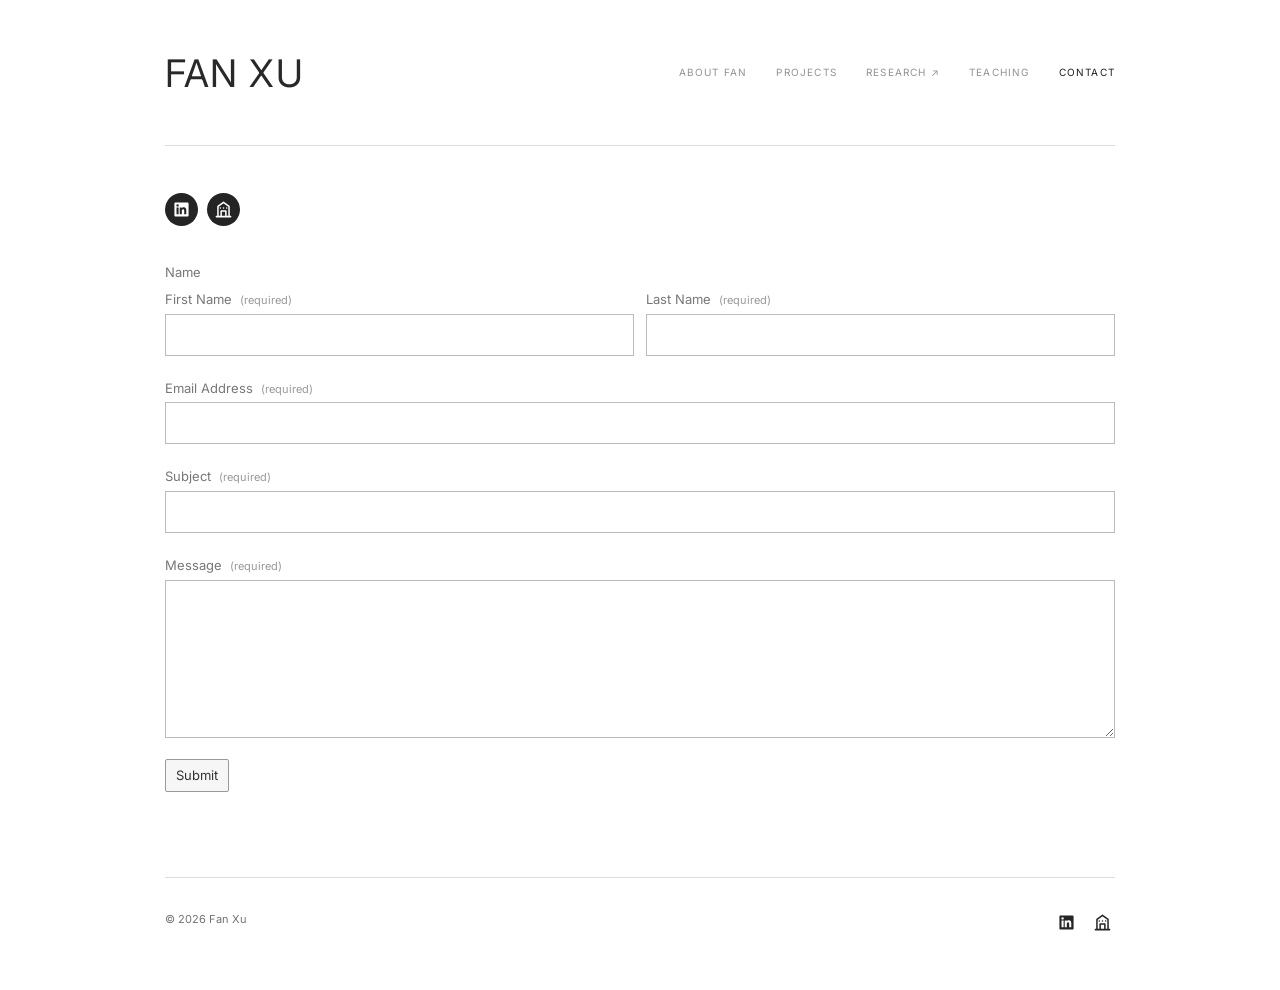
==== contact.html @ 7fd07eca "Add files via upload" ====
<!DOCTYPE html>

<html lang="en"><head><meta charset="utf-8"/><meta content="width=device-width,initial-scale=1" name="viewport"/><meta content="Fan Xu, Ph.D., Assistant Professor of Educational Technology at the University of New Mexico." name="description"/><title>Contact | Fan Xu</title><link href="style.css" rel="stylesheet"/></head><body><div class="site"><header class="header"><a class="wordmark" href="index.html">FAN XU</a><button aria-expanded="false" aria-label="Toggle navigation" class="menu">MENU</button><nav aria-label="Main navigation" class="nav"><a href="index.html">About Fan</a><a href="projects.html">Projects</a><a href="https://scholar.google.com/citations?user=4H2cnKAAAAAJ&amp;hl=en" rel="noopener noreferrer" target="_blank">Research ↗</a><a href="teaching.html">Teaching</a><a class="active" href="contact.html">Contact</a></nav></header><main><div class="contact-social"><a aria-label="LinkedIn" href="https://www.linkedin.com/in/fan-xu-osu3849/" rel="noopener noreferrer" target="_blank" title="LinkedIn"><svg aria-hidden="true" fill="currentColor" height="17" viewbox="0 0 24 24" width="17"><path d="M20.45 2H3.55C2.69 2 2 2.68 2 3.52v16.96c0 .84.69 1.52 1.55 1.52h16.9c.86 0 1.55-.68 1.55-1.52V3.52C22 2.68 21.31 2 20.45 2ZM7.93 18.75H4.98V9.2h2.95v9.55ZM6.46 7.9a1.71 1.71 0 1 1 0-3.42 1.71 1.71 0 0 1 0 3.42Zm12.29 10.85H15.8v-4.64c0-1.11-.02-2.54-1.55-2.54-1.55 0-1.79 1.21-1.79 2.46v4.72H9.51V9.2h2.83v1.3h.04c.4-.75 1.36-1.54 2.79-1.54 2.99 0 3.58 1.97 3.58 4.53v5.26Z"></path></svg></a><a aria-label="UNM faculty profile" href="https://coehs.unm.edu/faculty-staff/profiles/xu-fan.html" rel="noopener noreferrer" target="_blank" title="UNM faculty profile"><svg aria-hidden="true" fill="none" height="19" stroke="currentColor" stroke-linecap="round" stroke-linejoin="round" stroke-width="1.9" viewbox="0 0 24 24" width="19"><path d="M3 21h18M5 21V8l7-5 7 5v13M9 21v-7h6v7M8 10h.01M12 10h.01M16 10h.01"></path></svg></a></div><form action="https://formsubmit.co/xufan.osu@outlook.com" class="contact-form" method="POST"><input name="_subject" type="hidden" value="New message from Fan Xu academic website"/><input name="_captcha" type="hidden" value="true"/><input aria-hidden="true" autocomplete="off" class="form-honey" name="_honey" tabindex="-1" type="text"/><div class="field-group"><div class="field-heading">Name</div><div class="name-row"><label>First Name <span>(required)</span><input autocomplete="given-name" name="First Name" required="" type="text"/></label><label>Last Name <span>(required)</span><input autocomplete="family-name" name="Last Name" required="" type="text"/></label></div></div><label class="field-group">Email Address <span>(required)</span><input autocomplete="email" name="email" required="" type="email"/></label><label class="field-group">Subject <span>(required)</span><input name="Subject" required="" type="text"/></label><label class="field-group">Message <span>(required)</span><textarea name="Message" required="" rows="6"></textarea></label><button class="form-submit" type="submit">Submit</button></form></main><footer><span>© <span id="year">2026</span> Fan Xu</span><div><a aria-label="Fan Xu on LinkedIn" class="footer-icon" href="https://www.linkedin.com/in/fan-xu-osu3849/" rel="noopener noreferrer" target="_blank" title="Fan Xu on LinkedIn"><svg aria-hidden="true" fill="currentColor" height="17" viewbox="0 0 24 24" width="17"><path d="M20.45 2H3.55C2.69 2 2 2.68 2 3.52v16.96c0 .84.69 1.52 1.55 1.52h16.9c.86 0 1.55-.68 1.55-1.52V3.52C22 2.68 21.31 2 20.45 2ZM7.93 18.75H4.98V9.2h2.95v9.55ZM6.46 7.9a1.71 1.71 0 1 1 0-3.42 1.71 1.71 0 0 1 0 3.42Zm12.29 10.85H15.8v-4.64c0-1.11-.02-2.54-1.55-2.54-1.55 0-1.79 1.21-1.79 2.46v4.72H9.51V9.2h2.83v1.3h.04c.4-.75 1.36-1.54 2.79-1.54 2.99 0 3.58 1.97 3.58 4.53v5.26Z"></path></svg></a><a aria-label="Fan Xu UNM faculty profile" class="footer-icon" href="https://coehs.unm.edu/faculty-staff/profiles/xu-fan.html" rel="noopener noreferrer" target="_blank" title="Fan Xu — UNM Faculty Profile"><svg aria-hidden="true" fill="none" height="19" stroke="currentColor" stroke-linecap="round" stroke-linejoin="round" stroke-width="1.9" viewbox="0 0 24 24" width="19"><path d="M3 21h18M5 21V8l7-5 7 5v13M9 21v-7h6v7M8 10h.01M12 10h.01M16 10h.01"></path></svg></a></div></footer></div><script src="script.js"></script></body></html>
---- style.css ----
@import url('https://fonts.googleapis.com/css2?family=Inter:wght@400;500;600;700&display=swap');:root{--ink:#292929;--muted:#737373;--line:#ddd;--bg:#fff}*{box-sizing:border-box}html{scroll-behavior:smooth}body{margin:0;background:var(--bg);color:var(--muted);font-family:Inter,Arial,sans-serif;font-size:13px;line-height:1.75}.site{max-width:1000px;margin:0 auto;padding:0 25px}.header{display:flex;justify-content:space-between;align-items:center;border-bottom:1px solid var(--line);height:146px;gap:20px}.wordmark{font-size:38px;letter-spacing:1.1px;font-weight:400;text-decoration:none;color:var(--ink);white-space:nowrap;line-height:1}.nav{display:flex;gap:29px;align-items:center}.nav a,footer a{font-size:10px;letter-spacing:1.2px;text-transform:uppercase;text-decoration:none;color:#929292;white-space:nowrap}.nav a:hover,.nav a.active{color:#202020}.menu{display:none}main{min-height:590px;padding:47px 0 85px}a{color:inherit}a:hover{color:#222}.about-grid{display:grid;grid-template-columns:250px 1fr;gap:32px;align-items:start}.portrait-placeholder{height:375px;background:#ededeb;display:flex;flex-direction:column;align-items:center;justify-content:center;gap:8px;color:#8b8b8b}.portrait-placeholder span{font-size:20px;letter-spacing:4px}.portrait-placeholder small{font-size:9px;text-align:center;padding:0 12px}.prose p{margin:0 0 16px}.prose strong,.teaching-entry h2{color:#4b4b4b;font-weight:600}.prose a{text-decoration:underline;text-underline-offset:2px}.intro-line{margin:0 0 38px}.projects-grid{display:grid;grid-template-columns:repeat(3,1fr);gap:34px 26px}.project-image{aspect-ratio:1.1;background:#e8e9e8;position:relative;display:flex;align-items:center;justify-content:center;overflow:hidden;padding:22px}.project-image:before{content:'';position:absolute;width:150px;height:150px;border:1px solid currentColor;border-radius:50%;opacity:.35;transform:translate(50px,-15px)}.project-image:after{content:'';position:absolute;width:180px;height:180px;border:1px solid currentColor;transform:rotate(30deg) translate(-25px,35px);opacity:.2}.project-number{position:absolute;left:17px;top:12px;font-size:12px;letter-spacing:1px}.art-label{position:relative;z-index:1;max-width:210px;text-align:center;font-size:19px;font-weight:500;line-height:1.3;color:#3b4248}.ai{background:#dce9e6;color:#597d75}.teachers{background:#f0e9df;color:#a28b74}.literacy{background:#e5e7f1;color:#777f9e}.coding{background:#e8ede2;color:#819675}.vibe{background:#f2e5e4;color:#b38c89}.ct{background:#e6edf0;color:#6d8e9f}.project-card h2{font-size:12px;text-align:center;color:#5b5b5b;font-weight:600;margin:9px 0 2px}.project-card p{font-size:11px;text-align:center;line-height:1.55;margin:0}.funding{margin-top:76px;padding-top:32px;border-top:1px solid var(--line)}.funding h2,.section-title{font-size:19px;font-weight:600;color:#262626;margin:0 0 13px}.funding-grid{display:grid;grid-template-columns:repeat(3,1fr);gap:15px;margin:27px 0 12px}.funding-grid>div{border:1px solid #eee;min-height:125px;display:flex;flex-direction:column;align-items:center;justify-content:center;text-align:center;padding:10px}.logo-text{font-size:28px;font-weight:700;line-height:1.2}.unm{color:#a31931}.nsf{color:#32719a}.explora{color:#438575}.funding-grid small{font-size:10px;line-height:1.6;margin-top:9px}.fineprint{font-size:10px}.teaching-entry{margin-top:27px}.teaching-entry h2{font-size:13px;margin:0}.teaching-entry p{margin:8px 0}.meta{font-style:italic}.contact-links{display:flex;flex-direction:column;align-items:flex-start;gap:12px;margin:34px 0}.contact-links a{font-size:15px;color:#2e2e2e}.contact-note{margin-top:55px}footer{border-top:1px solid var(--line);padding:32px 0 55px;display:flex;justify-content:space-between;gap:20px;font-size:11px}footer>div{display:flex;gap:20px}@media(max-width:750px){.site{padding:0 20px}.header{height:98px}.wordmark{font-size:30px}.menu{display:block;border:0;background:none;font-size:11px;letter-spacing:1px;cursor:pointer}.nav{display:none;position:absolute;top:98px;left:0;right:0;background:#fff;z-index:5;padding:20px;box-shadow:0 8px 12px #00000010;flex-direction:column;align-items:flex-start;gap:18px}.nav.open{display:flex}main{padding-top:30px}.about-grid{grid-template-columns:1fr}.portrait-placeholder{max-width:300px;height:360px}.projects-grid{grid-template-columns:repeat(2,1fr)}.funding-grid{grid-template-columns:1fr 1fr}}@media(max-width:440px){.projects-grid{grid-template-columns:1fr}.project-image{max-height:300px}.funding-grid{grid-template-columns:1fr}footer{flex-direction:column}}
.home-extras{margin-top:75px;padding-top:30px;border-top:1px solid var(--line)}.citation{border-bottom:1px solid #eee;padding:14px 0;font-size:12px}.citation b{font-weight:600;color:#444}.home-extras>p{margin-top:20px}.more-heading{margin-top:50px}.service-block{margin-top:75px;padding-top:26px;border-top:1px solid var(--line)}.service-block p{margin:9px 0}.macao{color:#946d3b}.osu{color:#b22c3b}.project-card p{padding:0 3px}.project-card h2{line-height:1.45}

.project-link{display:block;text-decoration:none;color:inherit}.project-link:hover h2{text-decoration:underline}.project-link:focus-visible{outline:2px solid #444;outline-offset:4px}.back-link{margin:0 0 25px}.back-link a{text-decoration:none}.project-summary{font-size:15px;max-width:700px;margin:24px 0 32px}.detail-placeholder{background:#f1f1ef;color:#888;min-height:320px;display:grid;place-items:center;font-size:13px;letter-spacing:.4px}.funding-detail{border-top:1px solid #ddd;margin-top:65px;padding-top:26px}.funding-detail h2{font-size:19px;color:#333}.funding-source{display:flex;gap:32px;align-items:flex-start;margin-top:26px}.funding-logo{border:1px solid #ddd;min-width:170px;min-height:125px;display:grid;place-items:center;font-size:28px;font-weight:600;color:#555}.funding-source p{margin:0 0 8px}.funding-source strong{color:#444}@media(max-width:600px){.funding-source{flex-direction:column}.funding-logo{min-width:100%;min-height:100px}}

/* Portrait and understated footer icons */
.portrait-photo{display:block;width:100%;height:375px;object-fit:cover;object-position:center center;}
footer>div{display:flex;gap:11px;align-items:center;}
footer .footer-icon{display:inline-flex;width:25px;height:25px;align-items:center;justify-content:center;color:#252525;text-decoration:none;transition:opacity .15s;}
footer .footer-icon:hover{opacity:.55;}
footer .footer-icon:focus-visible{outline:2px solid #333;outline-offset:3px;}
@media(max-width:750px){.portrait-photo{width:250px;max-width:100%;height:375px;}}

/* Duri-inspired contact form */
.contact-social{display:flex;align-items:center;gap:9px;margin:0 0 35px}.contact-social a{display:inline-flex;align-items:center;justify-content:center;width:33px;height:33px;border-radius:50%;background:#242424;color:white}.contact-social a:hover{opacity:.7}.contact-form{max-width:100%;color:#777;font-size:13px}.contact-form .field-group{display:block;margin-bottom:21px}.contact-form .field-heading{margin-bottom:4px}.contact-form .name-row{display:grid;grid-template-columns:1fr 1fr;gap:12px}.contact-form label{display:block}.contact-form label span{font-size:11px;color:#999;margin-left:4px}.contact-form input:not([type=hidden]),.contact-form textarea{display:block;width:100%;border:1px solid #bbb;border-radius:0;background:#fff;font:inherit;color:#333;padding:10px;margin-top:3px;outline-offset:2px}.contact-form input:not([type=hidden]){height:42px}.contact-form textarea{resize:vertical;min-height:115px}.contact-form .form-submit{font:inherit;color:#333;background:#f6f6f6;border:1px solid #999;border-radius:2px;padding:4px 10px;cursor:pointer}.contact-form .form-submit:hover{background:#e8e8e8}.contact-form .form-honey{display:none!important}@media(max-width:500px){.contact-form .name-row{grid-template-columns:1fr;gap:14px}}

/* Shift portrait crop to center the face within the narrow column. */
.portrait-photo{object-position:56% center;}
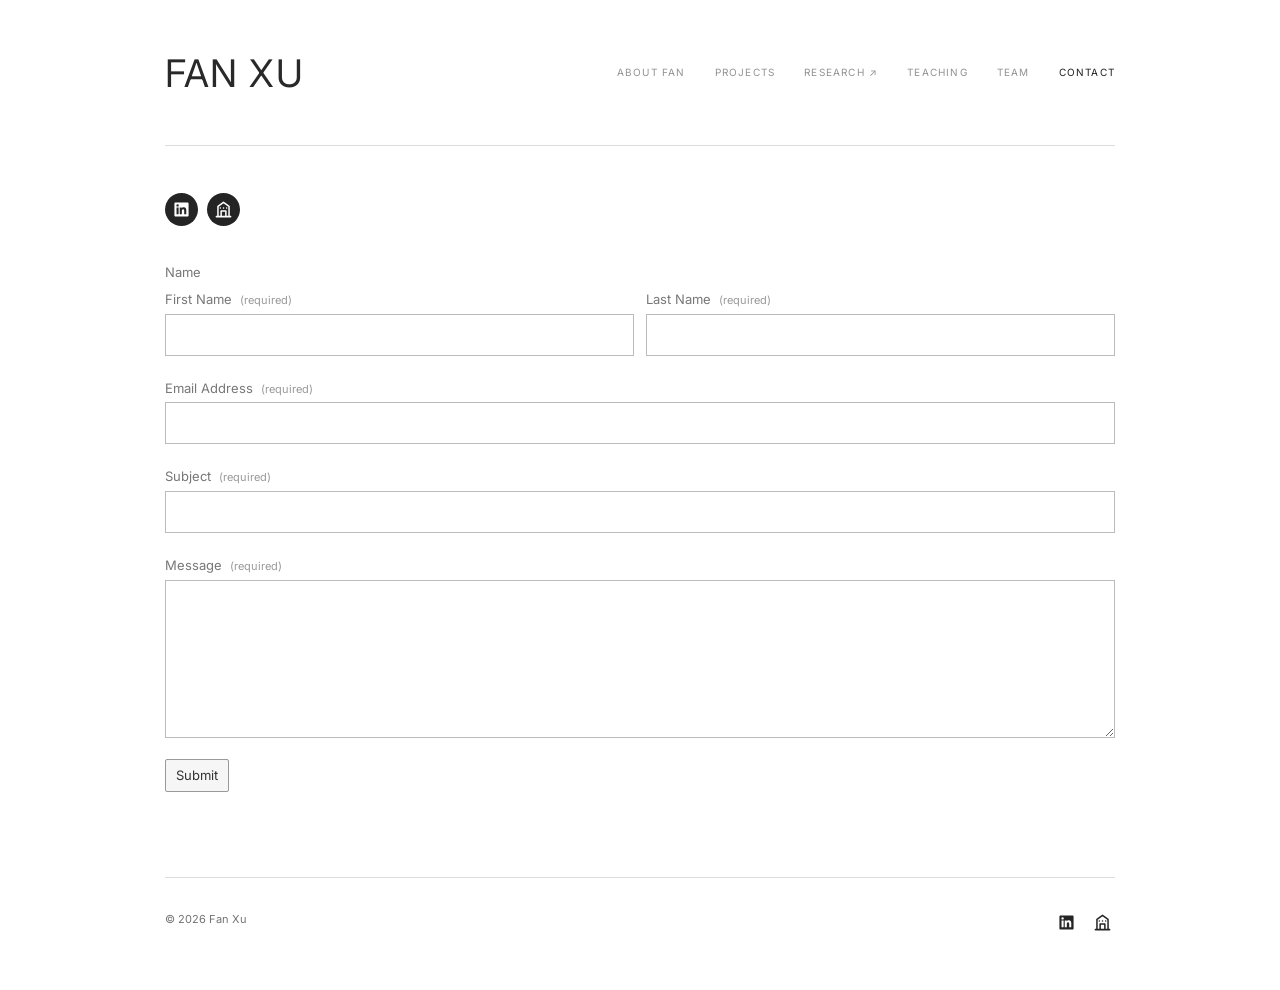
==== commit 40dd1336: "Add files via upload" ====
--- a/contact.html
+++ b/contact.html
@@ -1,3 +1,3 @@
 <!DOCTYPE html>
 
-<html lang="en"><head><meta charset="utf-8"/><meta content="width=device-width,initial-scale=1" name="viewport"/><meta content="Fan Xu, Ph.D., Assistant Professor of Educational Technology at the University of New Mexico." name="description"/><title>Contact | Fan Xu</title><link href="style.css" rel="stylesheet"/></head><body><div class="site"><header class="header"><a class="wordmark" href="index.html">FAN XU</a><button aria-expanded="false" aria-label="Toggle navigation" class="menu">MENU</button><nav aria-label="Main navigation" class="nav"><a href="index.html">About Fan</a><a href="projects.html">Projects</a><a href="https://scholar.google.com/citations?user=4H2cnKAAAAAJ&amp;hl=en" rel="noopener noreferrer" target="_blank">Research ↗</a><a href="teaching.html">Teaching</a><a class="active" href="contact.html">Contact</a></nav></header><main><div class="contact-social"><a aria-label="LinkedIn" href="https://www.linkedin.com/in/fan-xu-osu3849/" rel="noopener noreferrer" target="_blank" title="LinkedIn"><svg aria-hidden="true" fill="currentColor" height="17" viewbox="0 0 24 24" width="17"><path d="M20.45 2H3.55C2.69 2 2 2.68 2 3.52v16.96c0 .84.69 1.52 1.55 1.52h16.9c.86 0 1.55-.68 1.55-1.52V3.52C22 2.68 21.31 2 20.45 2ZM7.93 18.75H4.98V9.2h2.95v9.55ZM6.46 7.9a1.71 1.71 0 1 1 0-3.42 1.71 1.71 0 0 1 0 3.42Zm12.29 10.85H15.8v-4.64c0-1.11-.02-2.54-1.55-2.54-1.55 0-1.79 1.21-1.79 2.46v4.72H9.51V9.2h2.83v1.3h.04c.4-.75 1.36-1.54 2.79-1.54 2.99 0 3.58 1.97 3.58 4.53v5.26Z"></path></svg></a><a aria-label="UNM faculty profile" href="https://coehs.unm.edu/faculty-staff/profiles/xu-fan.html" rel="noopener noreferrer" target="_blank" title="UNM faculty profile"><svg aria-hidden="true" fill="none" height="19" stroke="currentColor" stroke-linecap="round" stroke-linejoin="round" stroke-width="1.9" viewbox="0 0 24 24" width="19"><path d="M3 21h18M5 21V8l7-5 7 5v13M9 21v-7h6v7M8 10h.01M12 10h.01M16 10h.01"></path></svg></a></div><form action="https://formsubmit.co/xufan.osu@outlook.com" class="contact-form" method="POST"><input name="_subject" type="hidden" value="New message from Fan Xu academic website"/><input name="_captcha" type="hidden" value="true"/><input aria-hidden="true" autocomplete="off" class="form-honey" name="_honey" tabindex="-1" type="text"/><div class="field-group"><div class="field-heading">Name</div><div class="name-row"><label>First Name <span>(required)</span><input autocomplete="given-name" name="First Name" required="" type="text"/></label><label>Last Name <span>(required)</span><input autocomplete="family-name" name="Last Name" required="" type="text"/></label></div></div><label class="field-group">Email Address <span>(required)</span><input autocomplete="email" name="email" required="" type="email"/></label><label class="field-group">Subject <span>(required)</span><input name="Subject" required="" type="text"/></label><label class="field-group">Message <span>(required)</span><textarea name="Message" required="" rows="6"></textarea></label><button class="form-submit" type="submit">Submit</button></form></main><footer><span>© <span id="year">2026</span> Fan Xu</span><div><a aria-label="Fan Xu on LinkedIn" class="footer-icon" href="https://www.linkedin.com/in/fan-xu-osu3849/" rel="noopener noreferrer" target="_blank" title="Fan Xu on LinkedIn"><svg aria-hidden="true" fill="currentColor" height="17" viewbox="0 0 24 24" width="17"><path d="M20.45 2H3.55C2.69 2 2 2.68 2 3.52v16.96c0 .84.69 1.52 1.55 1.52h16.9c.86 0 1.55-.68 1.55-1.52V3.52C22 2.68 21.31 2 20.45 2ZM7.93 18.75H4.98V9.2h2.95v9.55ZM6.46 7.9a1.71 1.71 0 1 1 0-3.42 1.71 1.71 0 0 1 0 3.42Zm12.29 10.85H15.8v-4.64c0-1.11-.02-2.54-1.55-2.54-1.55 0-1.79 1.21-1.79 2.46v4.72H9.51V9.2h2.83v1.3h.04c.4-.75 1.36-1.54 2.79-1.54 2.99 0 3.58 1.97 3.58 4.53v5.26Z"></path></svg></a><a aria-label="Fan Xu UNM faculty profile" class="footer-icon" href="https://coehs.unm.edu/faculty-staff/profiles/xu-fan.html" rel="noopener noreferrer" target="_blank" title="Fan Xu — UNM Faculty Profile"><svg aria-hidden="true" fill="none" height="19" stroke="currentColor" stroke-linecap="round" stroke-linejoin="round" stroke-width="1.9" viewbox="0 0 24 24" width="19"><path d="M3 21h18M5 21V8l7-5 7 5v13M9 21v-7h6v7M8 10h.01M12 10h.01M16 10h.01"></path></svg></a></div></footer></div><script src="script.js"></script></body></html>+<html lang="en"><head><meta charset="utf-8"/><meta content="width=device-width,initial-scale=1" name="viewport"/><meta content="Fan Xu, Ph.D., Assistant Professor of Educational Technology at the University of New Mexico." name="description"/><title>Contact | Fan Xu</title><link href="style.css" rel="stylesheet"/><link href="favicon.svg" rel="icon" type="image/svg+xml"/></head><body><div class="site"><header class="header"><a class="wordmark" href="index.html">FAN XU</a><button aria-expanded="false" aria-label="Toggle navigation" class="menu">MENU</button><nav aria-label="Main navigation" class="nav"><a href="index.html">About Fan</a><a href="projects.html">Projects</a><a href="https://scholar.google.com/citations?user=4H2cnKAAAAAJ&amp;hl=en" rel="noopener noreferrer" target="_blank">Research ↗</a><a href="teaching.html">Teaching</a><a href="team.html">Team</a><a class="active" href="contact.html">Contact</a></nav></header><main><div class="contact-social"><a aria-label="LinkedIn" href="https://www.linkedin.com/in/fan-xu-osu3849/" rel="noopener noreferrer" target="_blank" title="LinkedIn"><svg aria-hidden="true" fill="currentColor" height="17" viewbox="0 0 24 24" width="17"><path d="M20.45 2H3.55C2.69 2 2 2.68 2 3.52v16.96c0 .84.69 1.52 1.55 1.52h16.9c.86 0 1.55-.68 1.55-1.52V3.52C22 2.68 21.31 2 20.45 2ZM7.93 18.75H4.98V9.2h2.95v9.55ZM6.46 7.9a1.71 1.71 0 1 1 0-3.42 1.71 1.71 0 0 1 0 3.42Zm12.29 10.85H15.8v-4.64c0-1.11-.02-2.54-1.55-2.54-1.55 0-1.79 1.21-1.79 2.46v4.72H9.51V9.2h2.83v1.3h.04c.4-.75 1.36-1.54 2.79-1.54 2.99 0 3.58 1.97 3.58 4.53v5.26Z"></path></svg></a><a aria-label="UNM faculty profile" href="https://coehs.unm.edu/faculty-staff/profiles/xu-fan.html" rel="noopener noreferrer" target="_blank" title="UNM faculty profile"><svg aria-hidden="true" fill="none" height="19" stroke="currentColor" stroke-linecap="round" stroke-linejoin="round" stroke-width="1.9" viewbox="0 0 24 24" width="19"><path d="M3 21h18M5 21V8l7-5 7 5v13M9 21v-7h6v7M8 10h.01M12 10h.01M16 10h.01"></path></svg></a></div><form action="https://formsubmit.co/xufan.osu@outlook.com" class="contact-form" method="POST"><input name="_subject" type="hidden" value="New message from Fan Xu academic website"/><input name="_captcha" type="hidden" value="true"/><input aria-hidden="true" autocomplete="off" class="form-honey" name="_honey" tabindex="-1" type="text"/><div class="field-group"><div class="field-heading">Name</div><div class="name-row"><label>First Name <span>(required)</span><input autocomplete="given-name" name="First Name" required="" type="text"/></label><label>Last Name <span>(required)</span><input autocomplete="family-name" name="Last Name" required="" type="text"/></label></div></div><label class="field-group">Email Address <span>(required)</span><input autocomplete="email" name="email" required="" type="email"/></label><label class="field-group">Subject <span>(required)</span><input name="Subject" required="" type="text"/></label><label class="field-group">Message <span>(required)</span><textarea name="Message" required="" rows="6"></textarea></label><button class="form-submit" type="submit">Submit</button></form></main><footer><span>© <span id="year">2026</span> Fan Xu</span><div><a aria-label="Fan Xu on LinkedIn" class="footer-icon" href="https://www.linkedin.com/in/fan-xu-osu3849/" rel="noopener noreferrer" target="_blank" title="Fan Xu on LinkedIn"><svg aria-hidden="true" fill="currentColor" height="17" viewbox="0 0 24 24" width="17"><path d="M20.45 2H3.55C2.69 2 2 2.68 2 3.52v16.96c0 .84.69 1.52 1.55 1.52h16.9c.86 0 1.55-.68 1.55-1.52V3.52C22 2.68 21.31 2 20.45 2ZM7.93 18.75H4.98V9.2h2.95v9.55ZM6.46 7.9a1.71 1.71 0 1 1 0-3.42 1.71 1.71 0 0 1 0 3.42Zm12.29 10.85H15.8v-4.64c0-1.11-.02-2.54-1.55-2.54-1.55 0-1.79 1.21-1.79 2.46v4.72H9.51V9.2h2.83v1.3h.04c.4-.75 1.36-1.54 2.79-1.54 2.99 0 3.58 1.97 3.58 4.53v5.26Z"></path></svg></a><a aria-label="Fan Xu UNM faculty profile" class="footer-icon" href="https://coehs.unm.edu/faculty-staff/profiles/xu-fan.html" rel="noopener noreferrer" target="_blank" title="Fan Xu — UNM Faculty Profile"><svg aria-hidden="true" fill="none" height="19" stroke="currentColor" stroke-linecap="round" stroke-linejoin="round" stroke-width="1.9" viewbox="0 0 24 24" width="19"><path d="M3 21h18M5 21V8l7-5 7 5v13M9 21v-7h6v7M8 10h.01M12 10h.01M16 10h.01"></path></svg></a></div></footer></div><script src="script.js"></script></body></html>
--- a/style.css
+++ b/style.css
@@ -16,3 +16,185 @@
 
 /* Shift portrait crop to center the face within the narrow column. */
 .portrait-photo{object-position:56% center;}
+
+/* Project partner logos and verified collaborator profiles */
+.funding-logo-link,.partner-logo-link{display:inline-flex;align-items:center;justify-content:center;max-width:200px;text-decoration:none}
+.partner-logo{display:block;width:150px;max-width:100%;height:auto;max-height:110px;object-fit:contain}
+.explora-logo{width:155px;max-height:130px}
+.collaborators-detail{margin:36px 0 30px}.collaborators-detail h2{font-size:1.05rem;font-weight:500;margin-bottom:14px}
+.collaborator-list{padding-left:20px;line-height:1.9}.collaborators-detail a{color:inherit;text-underline-offset:3px}
+
+/* Embodied AI Co-PI portrait grid */
+.copi-grid{display:grid;grid-template-columns:repeat(3,minmax(0,1fr));gap:30px 22px;margin-top:24px}
+.copi-card{display:flex;flex-direction:column;align-items:flex-start;color:inherit;text-decoration:none;min-width:0}
+.copi-card img{width:100%;aspect-ratio:1/1;object-fit:cover;object-position:center 25%;background:#f0f0ee;filter:grayscale(12%);margin-bottom:12px}
+.copi-card strong{font-size:14px;font-weight:600;line-height:1.4}
+.copi-card span{font-size:12px;color:#666;line-height:1.5;margin-top:3px}
+.copi-card small{font-size:11px;color:#888;margin-top:4px}
+.copi-card:hover strong{text-decoration:underline;text-underline-offset:3px}
+@media(max-width:680px){.copi-grid{grid-template-columns:repeat(2,minmax(0,1fr));gap:24px 16px}}
+
+/* Consistent people cards across all project pages */
+.team-photo-fallback {width:100%;aspect-ratio:1/1;background:#f1f1f1;color:#888;display:flex;align-items:center;justify-content:center;font-size:1.7rem;letter-spacing:.08em;font-weight:500;border-radius:2px;}
+.copi-card img {aspect-ratio:1/1;object-fit:cover;width:100%;display:block;}
+.copi-card small {display:none;}
+
+
+/* Unified compact project detail layout */
+.project-summary {max-width:720px;line-height:1.8;}
+.collaborators-detail {margin:42px 0 44px;}
+.collaborators-detail h2,.funding-detail h2 {font-size:16px;font-weight:600;letter-spacing:.01em;}
+.copi-grid {display:grid;grid-template-columns:repeat(auto-fill,minmax(135px,1fr));gap:24px 20px;margin-top:22px;}
+.copi-card {display:flex;align-items:center;flex-direction:column;text-align:center;text-decoration:none;color:inherit;min-width:0;}
+.copi-card img,.copi-card .team-photo-fallback {
+ width:78px!important;height:78px!important;aspect-ratio:1/1!important;
+ border-radius:50%!important;object-fit:cover!important;object-position:center 25%;
+ margin:0 auto 10px!important;flex:none;
+}
+.copi-card .team-photo-fallback {display:flex;align-items:center;justify-content:center;font-size:20px;background:#f1f1f0;color:#707070;}
+.copi-card strong {font-size:13px;line-height:1.4;font-weight:600;}
+.copi-card span {font-size:11px;line-height:1.5;color:#777;margin-top:4px;max-width:150px;}
+.funding-detail {border-top:1px solid #e4e4e4;margin-top:48px;padding-top:26px;}
+.funding-source {display:block!important;margin-top:18px;}
+.funding-source > div:not(.funding-logo):not(.sponsor-logos) {width:100%;}
+.funding-source p {font-size:13px;line-height:1.65;margin-bottom:6px;}
+.sponsor-logos {display:flex;align-items:center;gap:22px;flex-wrap:wrap;margin-top:24px;padding-top:18px;border-top:1px solid #f0f0f0;}
+.sponsor-logos .funding-logo-link,.sponsor-logos .partner-logo-link {max-width:125px;}
+.sponsor-logos .partner-logo {width:auto!important;max-width:120px!important;max-height:48px!important;object-fit:contain;}
+.sponsor-logos .funding-logo {min-width:0!important;min-height:0!important;padding:10px 14px;font-size:13px;border:1px solid #ddd;}
+@media(max-width:540px){
+ .copi-grid {grid-template-columns:repeat(2,minmax(0,1fr));gap:24px 12px;}
+ .copi-card img,.copi-card .team-photo-fallback {width:68px!important;height:68px!important;}
+ .sponsor-logos .partner-logo {max-width:105px!important;max-height:42px!important;}
+}
+
+/* FRE workshop photos */
+.fre-photo-gallery{display:grid;grid-template-columns:repeat(3,minmax(0,1fr));gap:12px;margin:28px 0 40px;}
+.fre-photo-gallery figure{margin:0;overflow:hidden;border-radius:5px;}
+.fre-photo-gallery img{display:block;width:100%;height:185px;object-fit:cover;}
+.project-image.fre-feature-image{padding:0;overflow:hidden;position:relative;}
+.project-image.fre-feature-image img{width:100%;height:100%;display:block;object-fit:cover;object-position:center;}
+@media(max-width:600px){.fre-photo-gallery{gap:8px}.fre-photo-gallery img{height:115px;}}
+
+/* Pair programming project */
+.project-image.pair-feature-image{padding:0;overflow:hidden;position:relative;}
+.project-image.pair-feature-image img{display:block;width:100%;height:100%;object-fit:cover;object-position:center;}
+.pair-photo-gallery{display:grid;grid-template-columns:repeat(2,minmax(0,1fr));gap:12px;margin:24px 0 42px;}
+.pair-photo-gallery figure{margin:0;overflow:hidden;border-radius:4px;}
+.pair-photo-gallery img{display:block;width:100%;height:205px;object-fit:cover;}
+.publications-detail{border-top:1px solid #e4e4e4;padding-top:26px;margin:40px 0;}
+.publications-detail h2{font-size:16px;font-weight:600;}
+.publications-detail p,.publications-detail a{font-size:13px;line-height:1.7;}
+@media(max-width:540px){.pair-photo-gallery img{height:145px;}}
+
+/* FRE-only refinements: square workshop photos and slightly larger sponsor logos */
+.fre-photo-gallery img {height:auto!important;aspect-ratio:1/1;object-fit:cover;object-position:center center;}
+.fre-photo-gallery figure:nth-child(1) img {object-position:center 42%;}
+.fre-photo-gallery figure:nth-child(2) img {object-position:center 53%;}
+.fre-photo-gallery figure:nth-child(3) img {object-position:center 50%;}
+body:has(.fre-photo-gallery) .sponsor-logos .funding-logo-link,
+body:has(.fre-photo-gallery) .sponsor-logos .partner-logo-link {max-width:150px;}
+body:has(.fre-photo-gallery) .sponsor-logos .partner-logo {max-width:145px!important;max-height:58px!important;}
+@media(max-width:540px){body:has(.fre-photo-gallery) .sponsor-logos .partner-logo{max-width:125px!important;max-height:50px!important;}}
+
+.publication-entry{line-height:1.75;margin:0 0 18px;overflow-wrap:anywhere;}
+
+/* Slightly larger NSF sponsor mark on the New Mexico TODOS page only. */
+body:has(.nsf-noyce-logo) .sponsor-logos .funding-logo-link {max-width:160px;}
+body:has(.nsf-noyce-logo) .sponsor-logos .partner-logo {max-width:155px!important;max-height:68px!important;}
+@media(max-width:540px){body:has(.nsf-noyce-logo) .sponsor-logos .partner-logo {max-width:140px!important;max-height:60px!important;}}
+
+/* Ohio family AI literacy: show both sponsor marks at legible sizes */
+.ohio-family-sponsor-logos {gap:28px;align-items:center;}
+.ohio-family-sponsor-logos .partner-logo-link {display:flex;align-items:center;justify-content:center;max-width:none!important;width:175px;min-height:90px;}
+.ohio-family-sponsor-logos .partner-logo {max-width:175px!important;max-height:100px!important;width:auto!important;height:auto!important;object-fit:contain;}
+@media(max-width:540px){.ohio-family-sponsor-logos .partner-logo-link{width:145px;min-height:75px;}.ohio-family-sponsor-logos .partner-logo{max-width:145px!important;max-height:85px!important;}}
+
+/* Consistent sponsor logo presentation on every project page.
+   Fixed logo display area; original aspect ratios preserved. */
+.sponsor-logos{gap:22px;align-items:center;}
+.sponsor-logos .funding-logo-link,.sponsor-logos .partner-logo-link,
+.ohio-family-sponsor-logos .partner-logo-link,
+body:has(.fre-photo-gallery) .sponsor-logos .funding-logo-link,
+body:has(.fre-photo-gallery) .sponsor-logos .partner-logo-link,
+body:has(.nsf-noyce-logo) .sponsor-logos .funding-logo-link{display:flex;align-items:center;justify-content:center;width:170px!important;max-width:170px!important;height:96px!important;min-height:0!important;}
+.sponsor-logos .partner-logo,.ohio-family-sponsor-logos .partner-logo,
+body:has(.fre-photo-gallery) .sponsor-logos .partner-logo,
+body:has(.nsf-noyce-logo) .sponsor-logos .partner-logo{display:block;width:auto!important;height:auto!important;max-width:160px!important;max-height:86px!important;object-fit:contain;}
+@media(max-width:540px){
+.sponsor-logos .funding-logo-link,.sponsor-logos .partner-logo-link,
+.ohio-family-sponsor-logos .partner-logo-link,
+body:has(.fre-photo-gallery) .sponsor-logos .funding-logo-link,
+body:has(.fre-photo-gallery) .sponsor-logos .partner-logo-link,
+body:has(.nsf-noyce-logo) .sponsor-logos .funding-logo-link{width:145px!important;max-width:145px!important;height:84px!important;}
+.sponsor-logos .partner-logo,.ohio-family-sponsor-logos .partner-logo,
+body:has(.fre-photo-gallery) .sponsor-logos .partner-logo,
+body:has(.nsf-noyce-logo) .sponsor-logos .partner-logo{max-width:135px!important;max-height:74px!important;}
+}
+
+/* Expanded public-facing project narratives */
+.project-summary {max-width:760px;line-height:1.82;margin-bottom:16px;}
+.project-summary + .project-summary {margin-top:0;}
+.project-example {max-width:760px;margin:30px 0 44px;padding:24px 28px;background:#f8f8f6;border:1px solid #e9e9e5;border-radius:8px;}
+.project-example h2 {font-size:16px;font-weight:600;margin:0 0 10px;}
+.project-example p {font-size:14px;line-height:1.7;margin:0 0 14px;}
+.project-example a {font-size:14px;text-decoration:underline;text-underline-offset:3px;}
+
+/* NSF Noyce / TODOS */
+.project-image.todos-feature-image{padding:22px;background:#fff;border:1px solid #eee;}
+.project-image.todos-feature-image:before,.project-image.todos-feature-image:after{display:none;}
+.project-image.todos-feature-image img{display:block;width:100%;height:100%;object-fit:contain;}
+.todos-hero{display:flex;align-items:center;gap:22px;margin:24px 0 8px;}
+.todos-hero-logo{display:block;width:150px;flex:none;}
+.todos-hero-logo img{display:block;width:100%;height:auto;}
+.todos-hero p{margin:0;font-size:14px;}
+.todos-hero p a{text-decoration:underline;text-underline-offset:3px;}
+@media(max-width:540px){.todos-hero-logo{width:110px;}}
+
+/* Ohio family AI literacy project */
+.project-image.family-feature-image{padding:0;overflow:hidden;position:relative;}
+.project-image.family-feature-image:before,.project-image.family-feature-image:after{display:none;}
+.project-image.family-feature-image img{display:block;width:100%;height:100%;object-fit:cover;object-position:center 30%;}
+.family-photo-gallery{display:grid;grid-template-columns:repeat(3,minmax(0,1fr));gap:12px;margin:28px 0 40px;}
+.family-photo-gallery figure{margin:0;overflow:hidden;border-radius:5px;}
+.family-photo-gallery img{display:block;width:100%;height:185px;object-fit:cover;object-position:center 25%;}
+@media(max-width:600px){.family-photo-gallery{grid-template-columns:repeat(2,minmax(0,1fr));gap:8px}.family-photo-gallery img{height:120px;}}
+/* Pair programming code examples */
+.pair-code-gallery{display:grid;grid-template-columns:repeat(2,minmax(0,1fr));gap:12px;margin:-24px 0 42px;}
+.pair-code-gallery figure{margin:0;overflow:hidden;border-radius:4px;border:1px solid #e6e6e6;background:#fff;}
+.pair-code-gallery img{display:block;width:100%;height:auto;}
+@media(max-width:540px){.pair-code-gallery{grid-template-columns:1fr;margin-top:-30px;}}
+
+/* Vibe coding project */
+.project-image.vibe-feature-image{padding:0;overflow:hidden;position:relative;}
+.project-image.vibe-feature-image:before,.project-image.vibe-feature-image:after{display:none;}
+.project-image.vibe-feature-image img{display:block;width:100%;height:100%;object-fit:cover;object-position:center top;}
+.student-work{margin:30px 0 44px;}
+.student-work h2{font-size:16px;font-weight:600;margin:0 0 14px;}
+.student-work-grid{display:grid;grid-template-columns:repeat(2,minmax(0,1fr));gap:18px;max-width:760px;}
+.student-work-card{display:block;text-decoration:none;color:inherit;}
+.student-work-card img{display:block;width:100%;height:auto;border-radius:8px;border:1px solid #e6e6e6;}
+.student-work-card strong{display:block;font-size:14px;color:var(--ink);margin:10px 0 2px;}
+.student-work-card span{display:block;font-size:13px;line-height:1.6;}
+.student-work-card:hover strong{text-decoration:underline;}
+@media(max-width:600px){.student-work-grid{grid-template-columns:1fr;}}
+
+/* Photo main images */
+.project-image.photo-feature-image{padding:0;overflow:hidden;position:relative;}
+.project-image.photo-feature-image:before,.project-image.photo-feature-image:after{display:none;}
+.project-image.photo-feature-image img{display:block;width:100%;height:100%;object-fit:cover;object-position:center;}
+.project-hero-photo{margin:28px 0 40px;max-width:560px;}
+.project-hero-photo img{display:block;width:100%;height:auto;border-radius:5px;}
+.project-hero-photo.wide{max-width:760px;}
+.project-hero-photo.wide img{height:360px;object-fit:cover;object-position:center 30%;}
+@media(max-width:600px){.project-hero-photo.wide img{height:240px;}}
+
+/* Remove divider above sponsor logos */
+.sponsor-logos{border-top:none!important;padding-top:0!important;}
+
+/* Student advising page */
+.advising-group{margin-top:30px;}
+.advising-group h2{font-size:13px;font-weight:600;color:#4b4b4b;margin:0 0 6px;}
+.advising-item{margin:8px 0;}
+.advising-item strong{display:block;font-size:13px;color:var(--ink);font-weight:600;}
+.advising-item span{display:block;}
